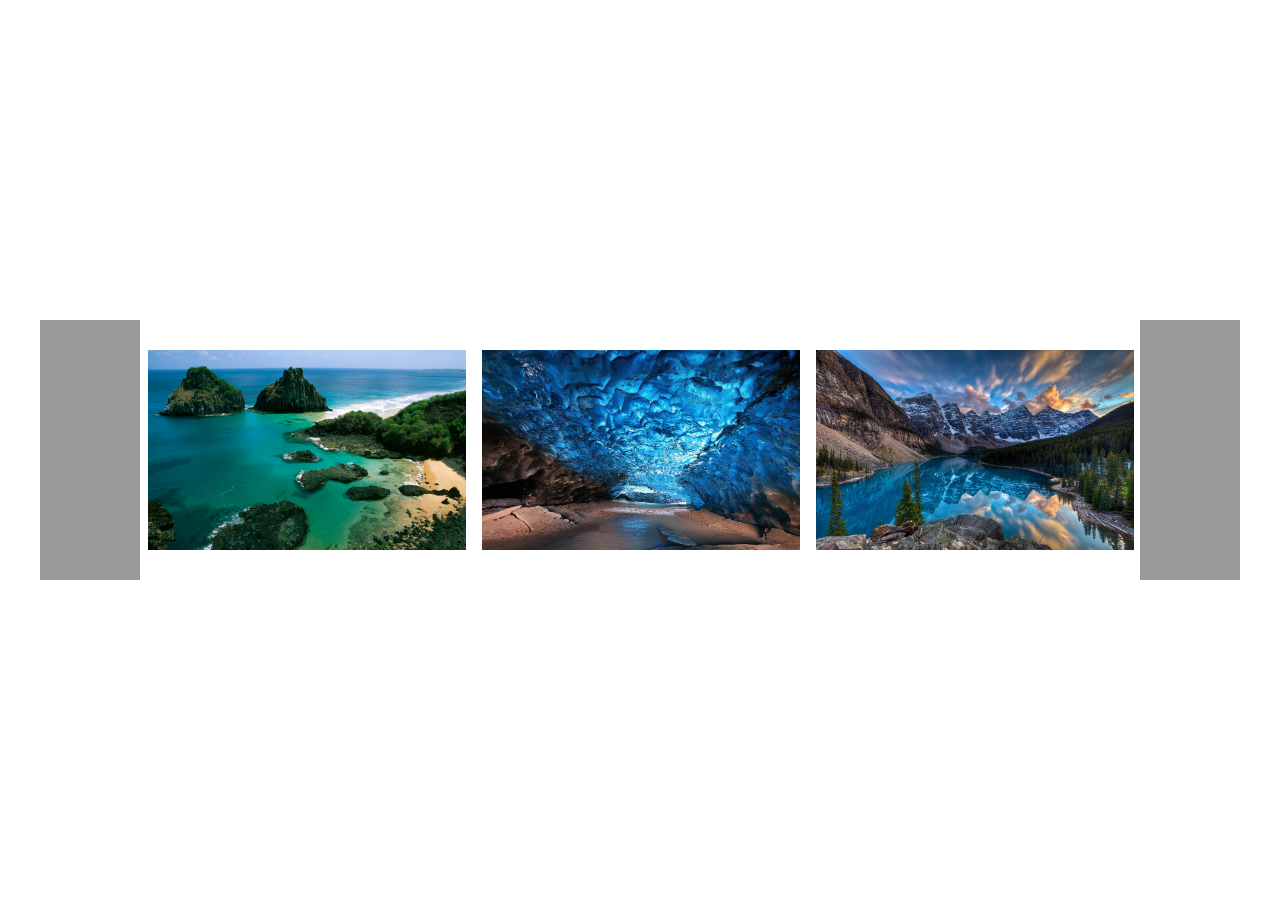
==== index.html @ 0889859c "filesForSite" ====
<!DOCTYPE html>
<html>

<head>
    <link rel="stylesheet" href="style.css">
    <meta charset="utf-8">
    <title>GalleRy</title>
</head>

<body>
    <div class="imageBig" id = "bigBlock">
        <button type="button" class="switchImg left" name = "buttomLeft" onclick="PreviousImg()"></button>
        <div class="OneImg">
            <img src="#" id = "imgBig">
        </div>
        <button type="button" class="switchImg right" name="buttomRight" onclick="NextImg()"></button>
        <button type="button" class="buttonClose" name="buttonClose" onclick="CloseImg()">закрыть</button>
    </div>
    <div class="container clearfix">
        <button type="button" class="switch left" name="button1" onclick="Left()"></button>
        <div class="miniatures" id="minis">
            <div class="stringImg" id="str">

            </div>
        </div>
        <button type="button" class="switch right" name="button2" onclick="Right()"></button>
    </div>

    <script src="https://ajax.googleapis.com/ajax/libs/jquery/2.2.0/jquery.min.js"></script>
    <script type="text/javascript" src="script.js"></script>
</body>

</html>
---- style.css ----
html, body {
    height: 100%;
    margin: 0;
    padding: 0;
}

.container {
    position: absolute;
    top: 0;
    bottom: 0;
    right: 0;
    left: 0;
    height: 260px;
    width: 1200px;
    margin: auto;
}

.miniatures {
    display: inline-block;
    white-space: nowrap;
    overflow: hidden;
    height: 100%;
    width: 1000px;
    margin: 0 auto;
    padding: 0;
}

.clearfix:after {
    content: '';
    display: table;
    width: 100%;
    clear: both;
}

.miniImg {
    background-size: cover;
    display: inline-block;
    height: 200px;
    width: 318px;
    margin: 30px 8px;
}

.switch {
    margin: 0;
    height: 100%;
    width: 100px;
    background-color: rgba(0, 0, 0, 0.4);
    border: 0;
}

.switch:hover {
    background-color: rgba(0, 0, 0, 0.7);
}

.left {
    float: left;
    left: 0;
}

.right {
    float: right;
    right: 0;
}

.imageBig {
    display: none;
    position: absolute;
    z-index: 10;
    height: 100%;
    width: 100%;
    background-color: rgba(0, 0, 0, 0.7);
}

.OneImg {
    display: inline-block;
    z-index: 11;
    height: 100%;
    width: 100%;
    margin: 0;
}

.switchImg {
    display: block;
    position: absolute;
    top: 0;
    z-index: 12;
    background-color: inherit;
    opacity: 0;
    height: 100%;
    width: 200px;
    border: 0;
}

.switchImg:hover {
    opacity: 0.9;
}

.switchImg:checked {
    border: 0;
}

#imgBig {
    position: absolute;
    height: 96%;
    width: auto;
    top: 0;
    bottom: 0;
    left: 0;
    right: 0;
    margin: auto;
    opacity: 1;
}

.buttonClose {
    display: block;
    position: absolute;
    top: 0;
    right: 0;
    z-index: 13;
    float: right;
    height: 30px;
    background-color: #000000;
    opacity: 1;
    color: #f6f6f6;
}
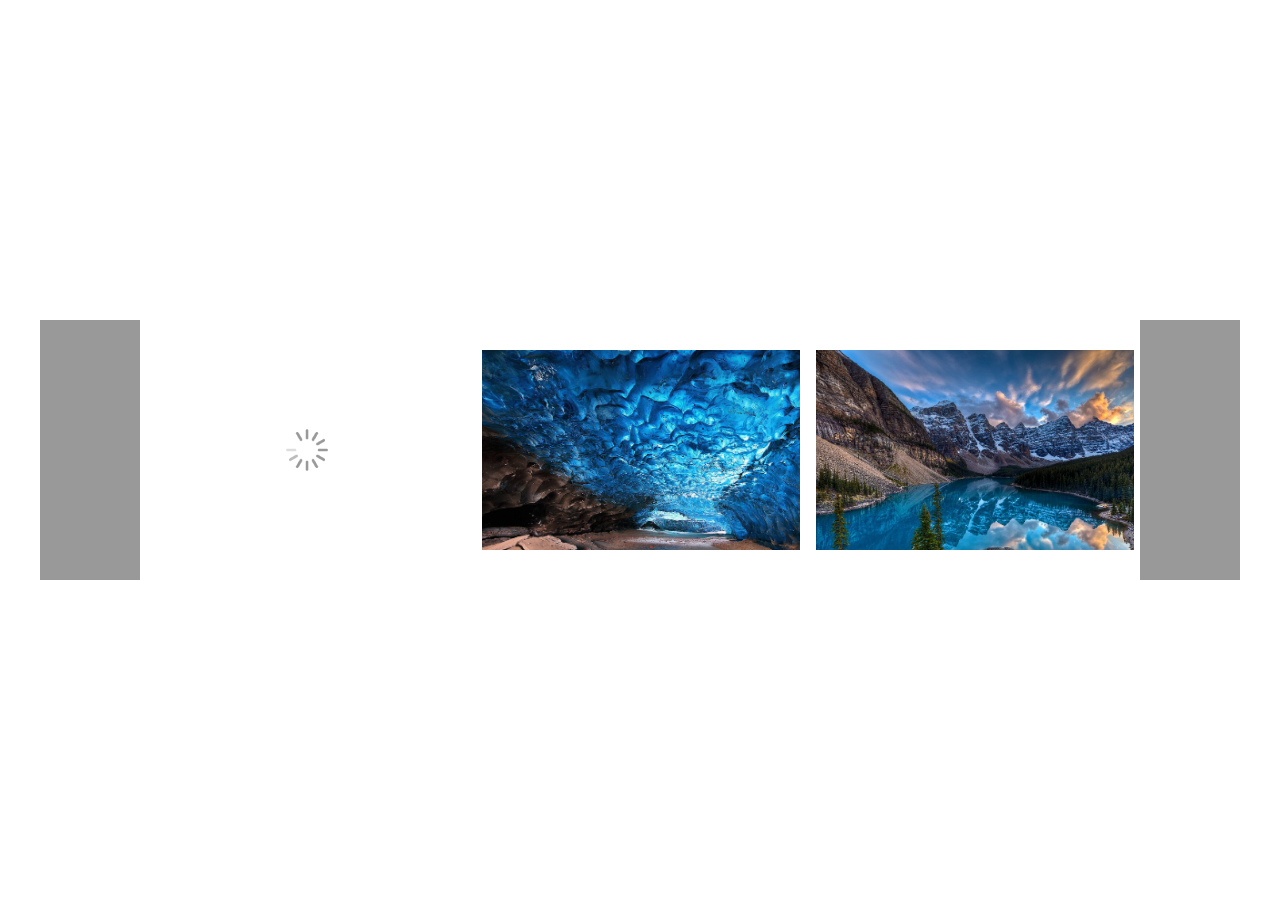
==== commit c563e3b0: "Update index.html" ====
--- a/index.html
+++ b/index.html
@@ -11,6 +11,7 @@
     <div class="imageBig" id = "bigBlock">
         <button type="button" class="switchImg left" name = "buttomLeft" onclick="PreviousImg()"></button>
         <div class="OneImg">
+            <img src="img_loader.gif" class = "bigLoader">
             <img src="#" id = "imgBig">
         </div>
         <button type="button" class="switchImg right" name="buttomRight" onclick="NextImg()"></button>
--- a/style.css
+++ b/style.css
@@ -33,11 +33,16 @@
 }
 
 .miniImg {
-    background-size: cover;
     display: inline-block;
+    overflow: hidden;
     height: 200px;
     width: 318px;
     margin: 30px 8px;
+}
+
+.miniImg img {
+    width: 120%;
+    opacity: 0;
 }
 
 .switch {
@@ -123,3 +128,17 @@
     opacity: 1;
     color: #f6f6f6;
 }
+
+.miniImg .loader, .OneImg::first-line {
+    display: block;
+    height: 100px;
+    padding: 50px 0;
+    width: auto;
+    top: 0;
+    bottom: 0;
+    left: 0;
+    right: 0;
+    margin: auto;
+    z-index: 12;
+    opacity: 1;
+}
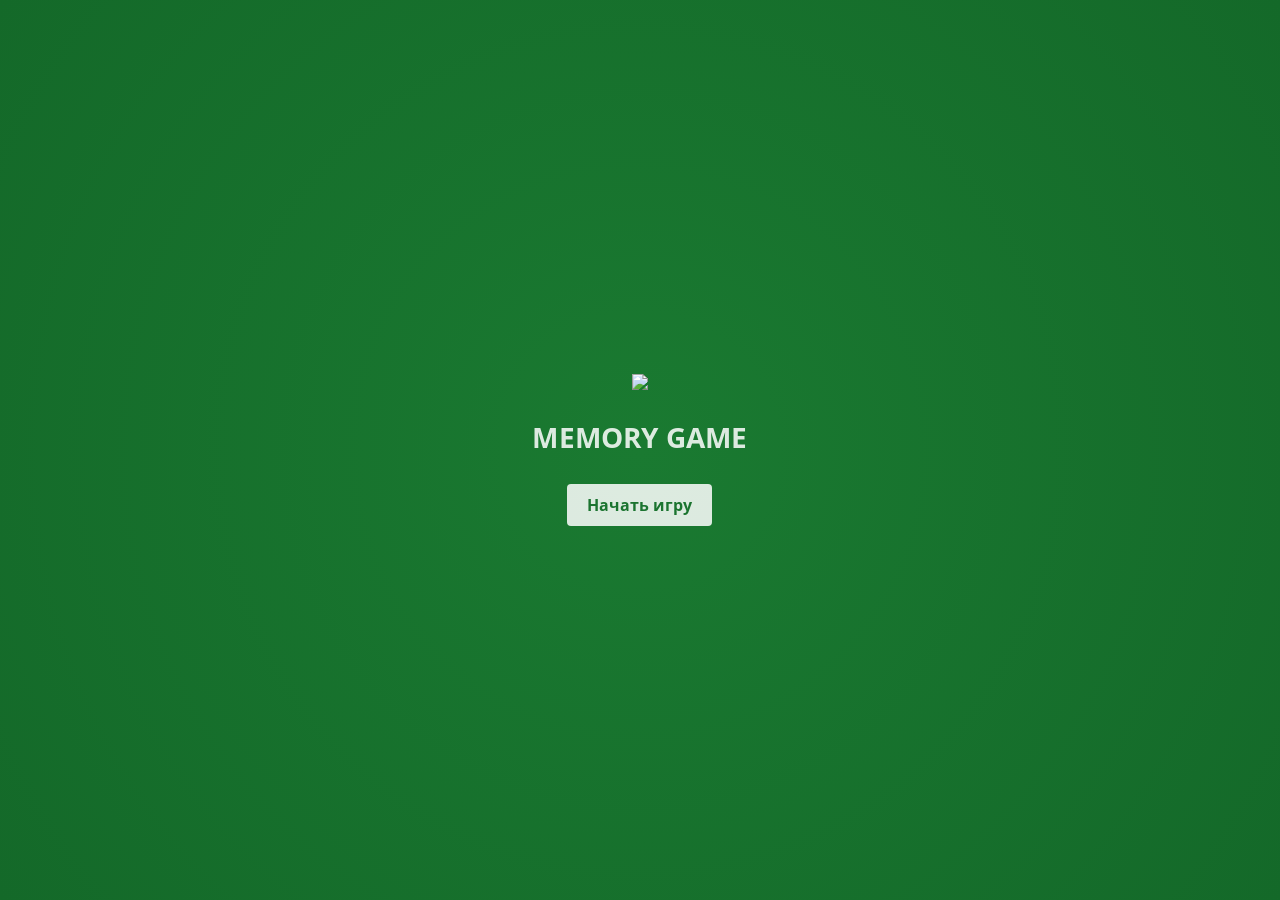
==== commit a1a7320c: "Rename HTMLPage.html to index.html" ====
--- a/index.html
+++ b/index.html
@@ -1,34 +1,32 @@
-<!DOCTYPE html>
-<html>
+﻿<!DOCTYPE html>
 
+<html lang="en" xmlns="http://www.w3.org/1999/xhtml">
 <head>
-    <link rel="stylesheet" href="style.css">
-    <meta charset="utf-8">
-    <title>GalleRy</title>
+    <meta charset="utf-8" />
+    <link rel="shortcut icon" href="assets/StartGame.png" type="image/x-icon">
+    <link rel="stylesheet" href="StyleSheet.css" type="text/css">
+    <title>Memory</title>
 </head>
-
 <body>
-    <div class="imageBig" id = "bigBlock">
-        <button type="button" class="switchImg left" name = "buttomLeft" onclick="PreviousImg()"></button>
-        <div class="OneImg">
-            <img src="img_loader.gif" class = "bigLoader">
-            <img src="#" id = "imgBig">
-        </div>
-        <button type="button" class="switchImg right" name="buttomRight" onclick="NextImg()"></button>
-        <button type="button" class="buttonClose" name="buttonClose" onclick="CloseImg()">закрыть</button>
+    <div class="start-page">
+        <img class="start-picture" src="assets/StartGame.png">
+        <p class="memory-game">MEMORY GAME</p>
+        <input type="button" class="button-start" value="Начать игру" />
     </div>
-    <div class="container clearfix">
-        <button type="button" class="switch left" name="button1" onclick="Left()"></button>
-        <div class="miniatures" id="minis">
-            <div class="stringImg" id="str">
-
-            </div>
-        </div>
-        <button type="button" class="switch right" name="button2" onclick="Right()"></button>
+    <div class="game">
+        <header class="game-menu">
+            <input type="button" class="button-restart" value="Начать заново" />
+            <p class="score">Очки:</p>
+            <p class="score-value">0</p>
+        </header>
+        <div class="game_table"></div>
     </div>
-
-    <script src="https://ajax.googleapis.com/ajax/libs/jquery/2.2.0/jquery.min.js"></script>
-    <script type="text/javascript" src="script.js"></script>
+    <div class="result-page">
+        <img class="result-picture" src="assets/Group 2.png" />
+        <p class="congratulation">Поздравляем!</p>
+        <div class="result-score"></div>
+        <input type="button" class="button-again" value="Еще раз" />
+    </div>
+<script src="Script.js"></script>
 </body>
-
 </html>
--- a/StyleSheet.css
+++ b/StyleSheet.css
@@ -0,0 +1,134 @@
+﻿@font-face {
+    font-family: 'Krungthep';
+    src: url('Fonts/Krungthep.eot');
+    src: url('Fonts/Krungthep.woff2') format('woff2'), url('Fonts/Krungthep.woff') format('woff'), url('Fonts/Krungthep.ttf') format('truetype'), url('Fonts/Krungthep.eot?#iefix') format('embedded-opentype');
+    font-weight: normal;
+    font-style: normal;
+}
+
+@font-face {
+    font-family: 'OpenSans-Bold';
+    src: url('Fonts/OpenSans-Bold.eot');
+    src: url('Fonts/OpenSans-Bold.woff2') format('woff2'), url('Fonts/OpenSans-Bold.woff') format('woff'), url('Fonts/OpenSans-Bold.ttf') format('truetype'), url('Fonts/OpenSans-Bold.eot?#iefix') format('embedded-opentype');
+    font-weight: normal;
+    font-style: normal;
+}
+
+@font-face {
+    font - family: 'OpenSans-SemiBold';
+    src: url('Fonts/OpenSans-SemiBold.eot');
+    src: url('Fonts/OpenSans-SemiBold.woff2') format('woff2'), url('Fonts/OpenSans-SemiBold.woff') format('woff'), url('Fonts/OpenSans-SemiBold.ttf') format('truetype'), url('Fonts/OpenSans-SemiBold.eot?#iefix') format('embedded-opentype');
+    font-weight: normal;
+    font-style: normal;
+}
+
+html {
+    height: 100%;
+}
+
+body {
+    margin: 0;
+    background: radial-gradient(circle, #1a7a31, #146929);
+    font-family: OpenSans-Bold;
+    height: inherit;
+    display: flex;
+}
+
+.start-page,
+.game,
+.result-page {
+    display: none;
+    margin: auto;
+    padding: 20px;
+    box-sizing: border-box;
+    max-width: 900px;
+    flex-direction: column;
+    justify-content: center;
+    align-items: center;
+}
+
+.is-displayed {
+    display: flex;
+}
+
+.start-picture, 
+.result-picture {
+    display: flex;
+	max-width: 503px;
+	height: 100%;
+}
+
+.memory-game, 
+.congratulation {
+	display: flex;
+    opacity: 0.85;
+	font-size: 28px;
+	color: #FFFFFF;
+	letter-spacing: 0.2px;
+}
+
+.button-start, 
+.button-again {
+    display: flex;
+	padding: 10px 20px;
+	border-width: 0;
+	border-radius: 4px;
+	opacity: 0.85;
+	background: #FFFFFF;
+	font-family: inherit;
+	font-weight: inherit;
+	font-size: 16px;
+	color: #1C7430;
+	letter-spacing: 0;
+}
+
+.game-menu {
+    display: flex;
+    width: 100%;
+}
+
+.button-restart,
+.score,
+.score-value {
+    margin: 0;
+    padding: 0;
+    background-color: inherit;
+    border: none;
+    color: #FFFFFF;
+    opacity: 0.8;
+    font-size: 14px;
+}
+
+.button-restart {
+    text-align: left;
+    font-family: OpenSans-SemiBold;
+    letter-spacing: 0;
+}
+
+.score {
+    margin: 0 10px 0 auto;
+    text-align: right;
+}
+
+.score-value {
+    text-align: right;
+    font-family: Krungthep;
+}
+
+.game_table {
+    width: auto;
+    display: flex;
+    flex-wrap: wrap;
+    margin: 0 -10px;
+}
+
+.card {
+    display: flex;
+    width: calc(100%/6 - 20px);
+    margin: 10px;
+}
+
+.card img {
+    width: 100%;
+    height: 100%;
+}
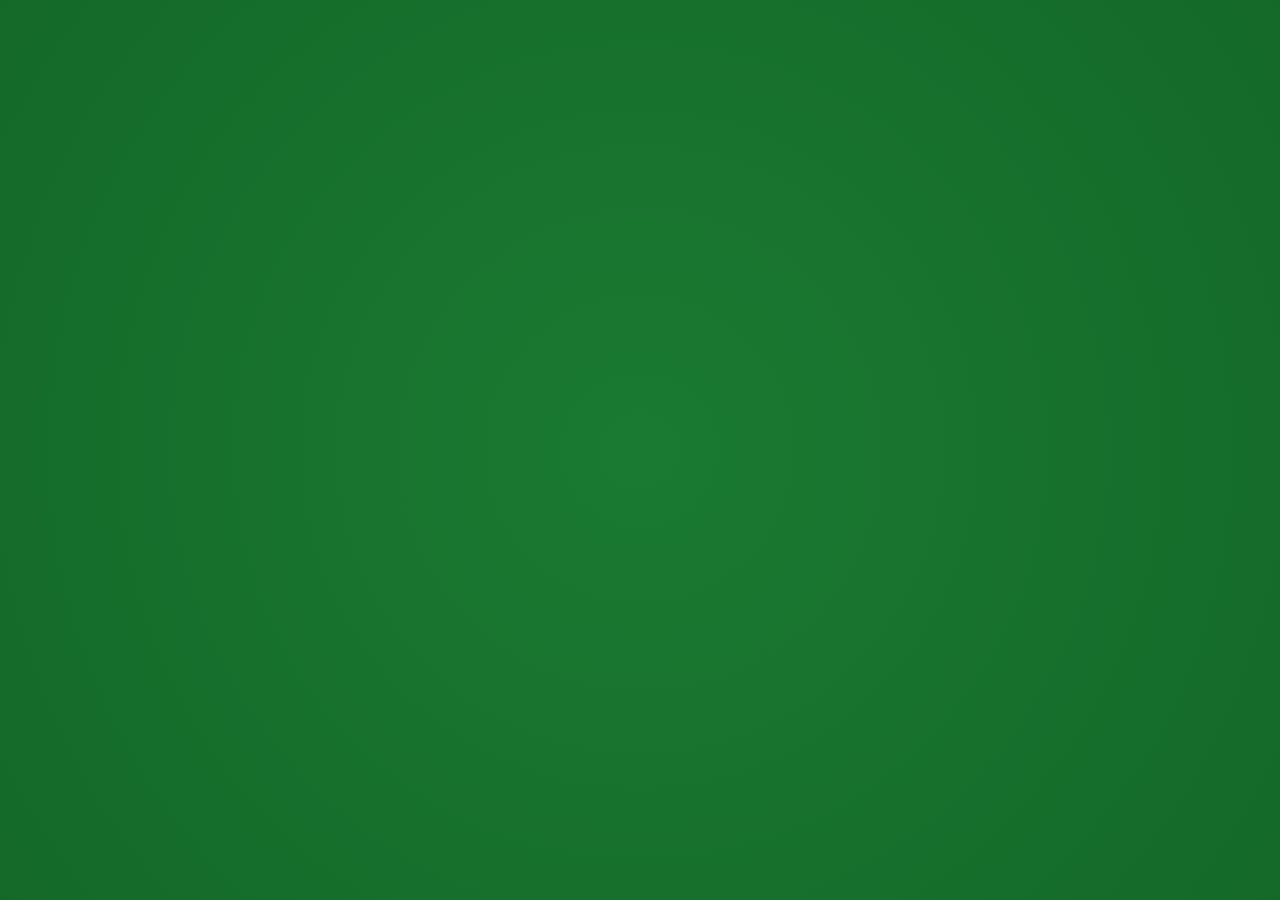
==== commit 701a3715: "Update index.html" ====
--- a/index.html
+++ b/index.html
@@ -19,7 +19,9 @@
             <p class="score">Очки:</p>
             <p class="score-value">0</p>
         </header>
-        <div class="game_table"></div>
+        <div class="game_table">
+            <ul></ul>
+        </div>
     </div>
     <div class="result-page">
         <img class="result-picture" src="assets/Group 2.png" />
--- a/StyleSheet.css
+++ b/StyleSheet.css
@@ -15,7 +15,7 @@
 }
 
 @font-face {
-    font - family: 'OpenSans-SemiBold';
+    font-family: 'OpenSans-SemiBold';
     src: url('Fonts/OpenSans-SemiBold.eot');
     src: url('Fonts/OpenSans-SemiBold.woff2') format('woff2'), url('Fonts/OpenSans-SemiBold.woff') format('woff'), url('Fonts/OpenSans-SemiBold.ttf') format('truetype'), url('Fonts/OpenSans-SemiBold.eot?#iefix') format('embedded-opentype');
     font-weight: normal;
@@ -23,7 +23,7 @@
 }
 
 html {
-    height: 100%;
+    height: 100vh;
 }
 
 body {
@@ -115,11 +115,12 @@
     font-family: Krungthep;
 }
 
-.game_table {
+.game-table ul{
     width: auto;
     display: flex;
     flex-wrap: wrap;
     margin: 0 -10px;
+    padding: 0;
 }
 
 .card {
@@ -131,4 +132,20 @@
 .card img {
     width: 100%;
     height: 100%;
+}
+
+.card-back .back {
+    display: block;
+}
+
+.card-back .face {
+    display: none;
+}
+
+.card-face .face {
+    display: block;
+}
+
+.card-face .back {
+    display: none;
 }
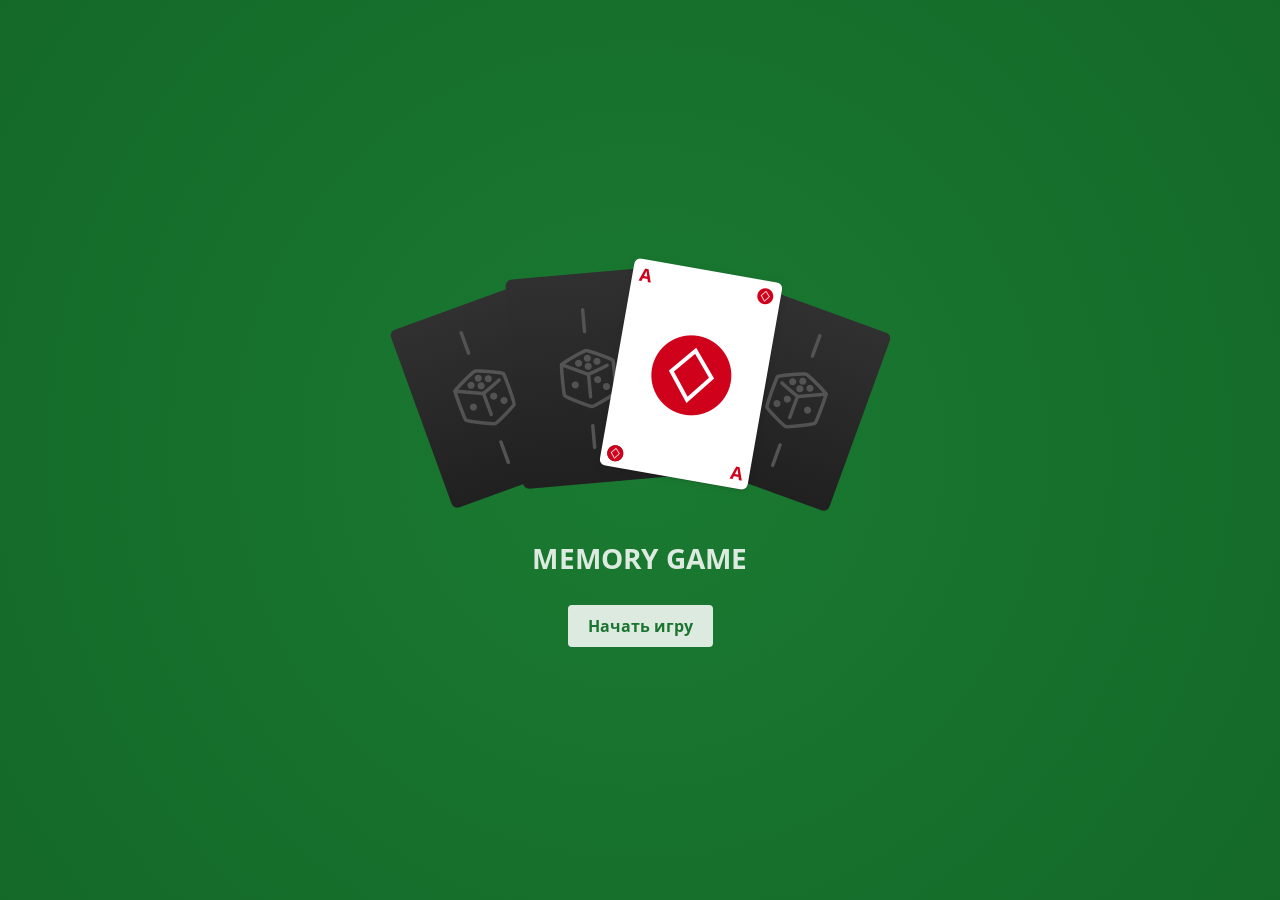
==== commit aed5d81e: "Rename HTMLPage.html to index.html" ====
--- a/index.html
+++ b/index.html
@@ -19,7 +19,7 @@
             <p class="score">Очки:</p>
             <p class="score-value">0</p>
         </header>
-        <div class="game_table">
+        <div class="game-table">
             <ul></ul>
         </div>
     </div>
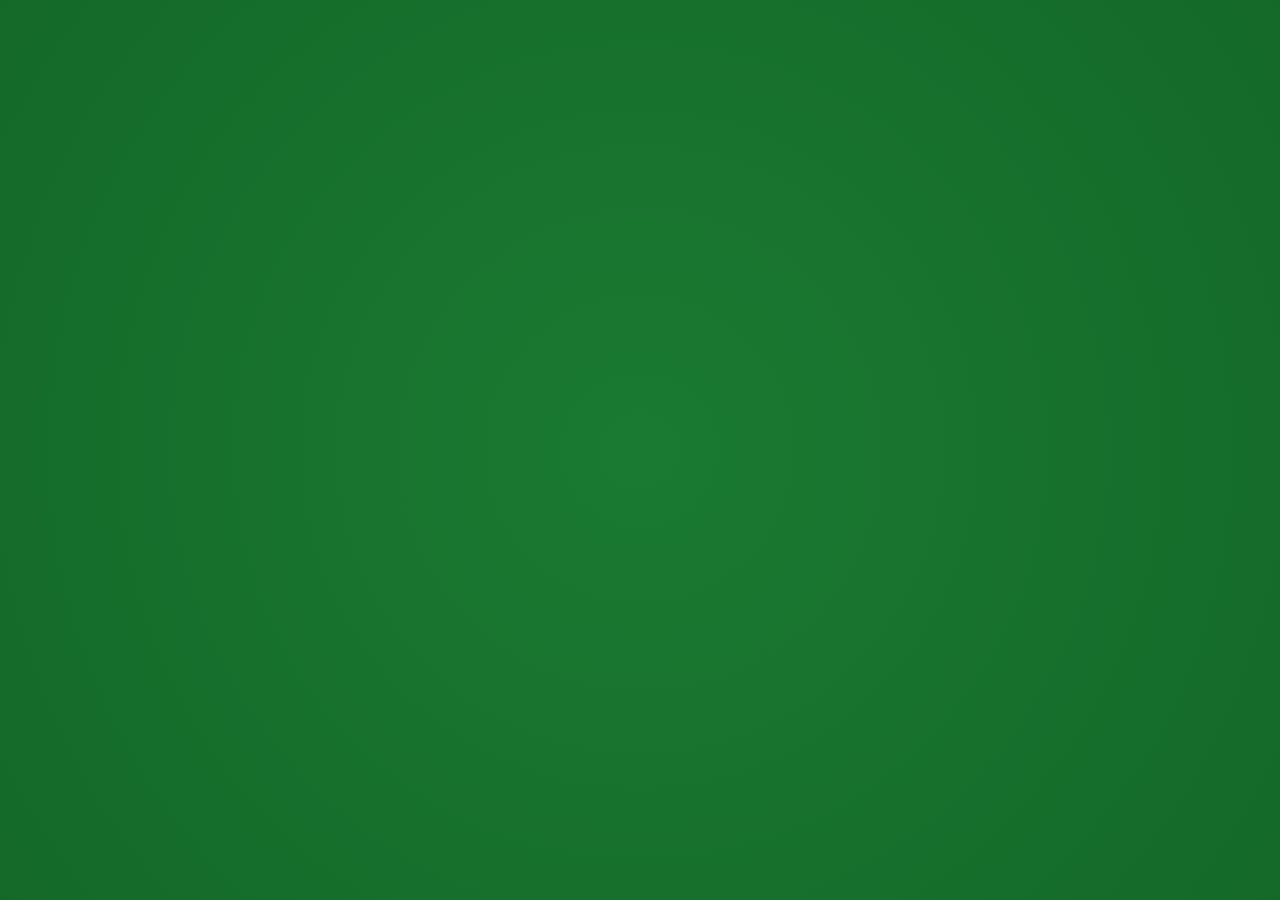
==== commit bd431b15: "Update index.html" ====
--- a/index.html
+++ b/index.html
@@ -3,7 +3,7 @@
 <html lang="en" xmlns="http://www.w3.org/1999/xhtml">
 <head>
     <meta charset="utf-8" />
-    <link rel="shortcut icon" href="assets/StartGame.png" type="image/x-icon">
+    <link rel="shortcut icon" href="favicon.png" type="image/x-icon">
     <link rel="stylesheet" href="StyleSheet.css" type="text/css">
     <title>Memory</title>
 </head>
@@ -20,7 +20,6 @@
             <p class="score-value">0</p>
         </header>
         <div class="game-table">
-            <ul></ul>
         </div>
     </div>
     <div class="result-page">
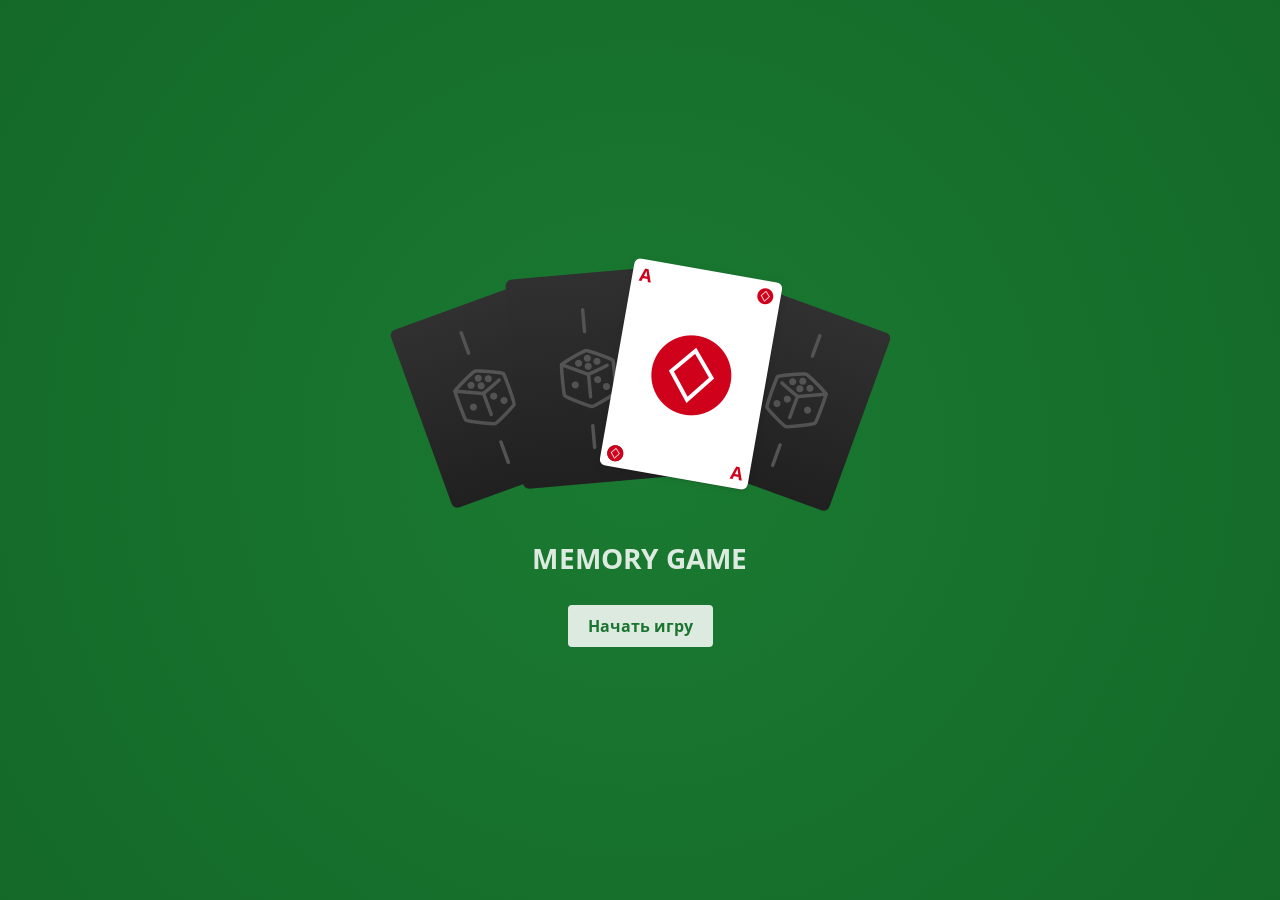
==== commit 6718449d: "Rename HTMLPage.html to index.html" ====
--- a/index.html
+++ b/index.html
@@ -16,16 +16,18 @@
     <div class="game">
         <header class="game-menu">
             <input type="button" class="button-restart" value="Начать заново" />
-            <p class="score">Очки:</p>
-            <p class="score-value">0</p>
+            <p class="check">Очки:</p>
+            <p class="check-value" id="check"></p>
         </header>
-        <div class="game-table">
-        </div>
+        <div class="game-table"></div>
     </div>
     <div class="result-page">
         <img class="result-picture" src="assets/Group 2.png" />
-        <p class="congratulation">Поздравляем!</p>
-        <div class="result-score"></div>
+        <div class="result">
+            <p class="congratulation">Поздравляем!</p>
+            <p id="your-result">Ваш итоговый счет:</p>
+            <p id="result-check"></p>
+        </div>
         <input type="button" class="button-again" value="Еще раз" />
     </div>
 <script src="Script.js"></script>
--- a/StyleSheet.css
+++ b/StyleSheet.css
@@ -58,13 +58,44 @@
 	height: 100%;
 }
 
-.memory-game, 
-.congratulation {
+.memory-game {
 	display: flex;
     opacity: 0.85;
 	font-size: 28px;
 	color: #FFFFFF;
 	letter-spacing: 0.2px;
+}
+ 
+.result {
+    display: flex;
+    flex-wrap: wrap;
+    opacity: 0.85;
+    font-size: 24px;
+    color: #FFFFFF;
+    letter-spacing: 0.15px;
+    line-height: 35px;
+}
+
+.congratulation {
+    margin-bottom: 0;
+    margin-top: 9px;
+    text-align: center;
+    width: 100%;
+}
+
+#your-result, 
+#result-check {
+    margin-top: 0;
+}
+
+#your-result {
+    width: 70%;
+    text-align: end;
+}
+#result-check {
+    margin-left: 6px;
+    width: calc(30% - 6px);
+    text-align: start;
 }
 
 .button-start, 
@@ -88,8 +119,8 @@
 }
 
 .button-restart,
-.score,
-.score-value {
+.check,
+.check-value {
     margin: 0;
     padding: 0;
     background-color: inherit;
@@ -105,17 +136,17 @@
     letter-spacing: 0;
 }
 
-.score {
+.check {
     margin: 0 10px 0 auto;
     text-align: right;
 }
 
-.score-value {
+.check-value {
     text-align: right;
     font-family: Krungthep;
 }
 
-.game-table ul{
+.game-table {
     width: auto;
     display: flex;
     flex-wrap: wrap;
